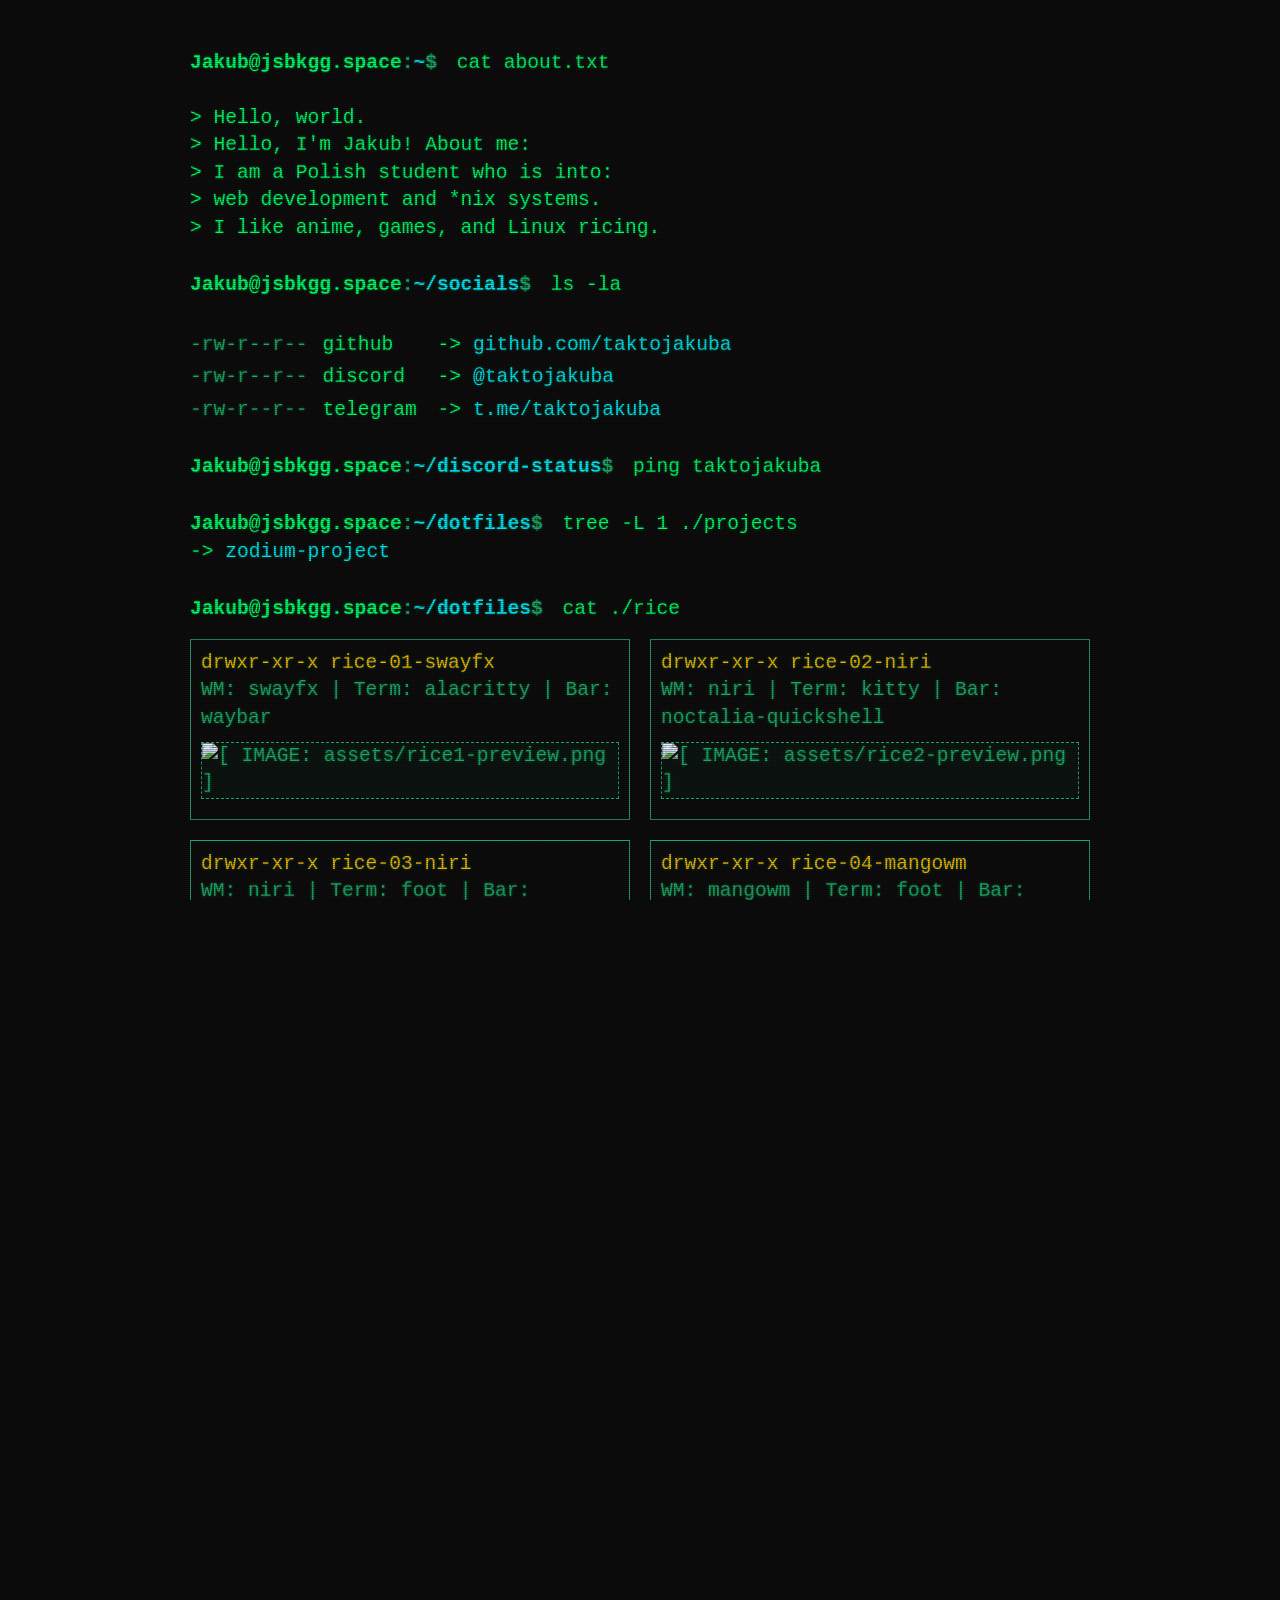
==== index.html @ 8326be29 "Update project section to include link to zodium-project" ====
<!DOCTYPE html>
<html lang="en">
<head>
  <meta charset="UTF-8">
  <meta name="viewport" content="width=device-width, initial-scale=1.0">
  <title>user@sys:Jsbkgg.space~</title>
  <link rel="stylesheet" href="main.css">
  <link rel="icon" type="image/x-icon" href="assets/favico.png">
</head>
<body>

  <div class="terminal">
    
    <div id="boot-log" class="section">
    </div>
    <div class="section about">
      <div><span class="prompt"><span class="prompt-user">Jakub@jsbkgg.space</span>:<span class="prompt-dir">~</span>$</span> cat about.txt</div>
      <br>
      <div>> Hello, world.</div>
      <div>> Hello, I'm Jakub! About me:</div>
      <div>> I am a Polish student who is into:</div>
      <div>> web development and *nix systems.</div>
      <div>> I like anime, games, and Linux ricing.</div>
    </div>

    <div class="section socials">
      <div><span class="prompt"><span class="prompt-user">Jakub@jsbkgg.space</span>:<span class="prompt-dir">~/socials</span>$</span> ls -la</div>
      <br>
      <div class="social-link">
        <span class="dim-text">-rw-r--r--</span>
        <span class="key">github</span>
        <span>-> <a href="https://github.com/taktojakuba" target="_blank">github.com/taktojakuba</a></span>
      </div>
      <div class="social-link">
        <span class="dim-text">-rw-r--r--</span>
        <span class="key">discord</span>
        <span>-> <a href="https://discordapp.com/users/768727776323829790" target="_blank">@taktojakuba</a></span>
      </div>
      <div class="social-link">
        <span class="dim-text">-rw-r--r--</span>
        <span class="key">telegram</span>
        <span>-> <a href="https://t.me/taktojakuba" target="_blank">t.me/taktojakuba</a></span>
      </div>
    </div>
    <div class="section discord">
        <div><span class="prompt"><span class="prompt-user">Jakub@jsbkgg.space</span>:<span class="prompt-dir">~/discord-status</span>$</span> ping taktojakuba</div>
        <div class="key" id="discord-status"></div>
    </div>
    <div class="section project">
        <div><span class="prompt"><span class="prompt-user">Jakub@jsbkgg.space</span>:<span class="prompt-dir">~/dotfiles</span>$</span> tree -L 1 ./projects</div>
        <span>-> <a href="https://zodium-project.github.io" target="_blank">zodium-project</a></span>
    </div>
    <div class="section ricing">
      <div><span class="prompt"><span class="prompt-user">Jakub@jsbkgg.space</span>:<span class="prompt-dir">~/dotfiles</span>$</span> cat ./rice</div>
      <div class="rice-grid">
        <div class="rice-card">
          <div class="accent-amber">drwxr-xr-x rice-01-swayfx</div>
          <div class="dim-text">WM: swayfx | Term: alacritty | Bar: waybar</div>
          <div class="rice-img-container">
            <img src="assets/rice1.png" alt="[ IMAGE: assets/rice1-preview.png ]">
          </div>
        </div>
        <div class="rice-card">
          <div class="accent-amber">drwxr-xr-x rice-02-niri</div>
          <div class="dim-text">WM: niri | Term: kitty | Bar: noctalia-quickshell</div>
          <div class="rice-img-container">
            <img src="assets/rice2.png" alt="[ IMAGE: assets/rice2-preview.png ]">
          </div>
        </div>
        <div class="rice-card">
          <div class="accent-amber">drwxr-xr-x rice-03-niri</div>
          <div class="dim-text">WM: niri | Term: foot | Bar: noctalia-quickshell</div>
          <div class="rice-img-container">
            <img src="assets/rice3.png" alt="[ IMAGE: assets/rice3-preview.png ]">
          </div>
        </div>
        <div class="rice-card">
          <div class="accent-amber">drwxr-xr-x rice-04-mangowm</div>
          <div class="dim-text">WM: mangowm | Term: foot | Bar: waybar</div>
          <div class="rice-img-container">
            <img src="assets/rice4.png" alt="[ IMAGE: assets/rice4-preview.png ]">
          </div>
        </div>
      </div>
    </div>
        <div class="section anime">
        <div>
            <span class="prompt">
            <span class="prompt-user">Jakub@jsbkgg.space</span>:<span class="prompt-dir">~/anime</span>$
            </span> ls -la favorites
        </div>
        <br>

        <div class="anime-item">
            <span class="dim-text">-rw-r--r--</span>
            <span class="key">steins_gate</span>
            <span>-> <a href="https://anilist.co/anime/9253/SteinsGate/" target="_blank">Steins;Gate</a></span>
        </div>

        <div class="anime-item">
            <span class="dim-text">-rw-r--r--</span>
            <span class="key">evangelion</span>
            <span>-> <a href="https://anilist.co/anime/30/Shin-Seiki-Evangelion/" target="_blank">Neon Genesis Evangelion</a></span>
        </div>

        <div class="anime-item">
            <span class="dim-text">-rw-r--r--</span>
            <span class="key">code_geass</span>
            <span>-> <a href="https://anilist.co/anime/1575/Code-Geass-Hangyaku-no-Lelouch/" target="_blank">Code Geass</a></span>
        </div>

        <div class="anime-item">
            <span class="dim-text">-rw-r--r--</span>
            <span class="key">edgerunners</span>
            <span>-> <a href="https://anilist.co/anime/120377/Cyberpunk-Edgerunners/" target="_blank">Cyberpunk Edgerunners</a></span>
        </div>

        <div class="anime-item">
            <span class="dim-text">-rw-r--r--</span>
            <span class="key">frieren</span>
            <span>-> <a href="https://anilist.co/anime/154587/Sousou-no-Frieren/" target="_blank">Sousou no Frieren</a></span>
        </div>

        <div class="anime-item">
            <span class="dim-text">-rw-r--r--</span>
            <span class="key">dr_stone</span>
            <span>-> <a href="https://anilist.co/anime/105333/Dr-STONE/" target="_blank">Dr. Stone</a></span>
        </div>

        <div class="anime-item">
            <span class="dim-text">-rw-r--r--</span>
            <span class="key">mushoku_tensei</span>
            <span>-> <a href="https://anilist.co/anime/108465/Mushoku-Tensei-Isekai-Ittara-Honki-Dasu/" target="_blank">Mushoku Tensei</a></span>
        </div>

        <div class="anime-item">
            <span class="dim-text">-rw-r--r--</span>
            <span class="key">darling_franxx</span>
            <span>-> <a href="https://anilist.co/anime/99423/Darling-in-the-Franxx/" target="_blank">Darling in the Franxx</a></span>
        </div>

        <div class="anime-item">
            <span class="dim-text">-rw-r--r--</span>
            <span class="key">sao</span>
            <span>-> <a href="https://anilist.co/anime/11757/Sword-Art-Online/" target="_blank">Sword Art Online</a></span>
        </div>

        <div class="anime-item">
            <span class="dim-text">-rw-r--r--</span>
            <span class="key">rezero</span>
            <span>-> <a href="https://anilist.co/anime/21355/ReZero-kara-Hajimeru-Isekai-Seikatsu/" target="_blank">Re:Zero</a></span>
        </div>

        <div class="anime-item">
            <span class="dim-text">-rw-r--r--</span>
            <span class="key">chainsaw_man</span>
            <span>-> <a href="https://anilist.co/anime/127230/Chainsaw-Man/" target="_blank">Chainsaw Man</a></span>
        </div>

        <div class="anime-item">
            <span class="dim-text">-rw-r--r--</span>
            <span class="key">bleach</span>
            <span>-> <a href="https://anilist.co/anime/269/BLEACH/" target="_blank">Bleach</a></span>
        </div>

        <div class="anime-item">
            <span class="dim-text">-rw-r--r--</span>
            <span class="key">tokyo_ghoul</span>
            <span>-> <a href="https://anilist.co/anime/20605/Tokyo-Ghoul/" target="_blank">Tokyo Ghoul</a></span>
        </div>

        <div class="anime-item">
            <span class="dim-text">-rw-r--r--</span>
            <span class="key">jjk</span>
            <span>-> <a href="https://anilist.co/anime/113415/Jujutsu-Kaisen/" target="_blank">Jujutsu Kaisen</a></span>
        </div>

        <div class="anime-item">
            <span class="dim-text">-rw-r--r--</span>
            <span class="key">spy_family</span>
            <span>-> <a href="https://anilist.co/anime/140960/SPYFAMILY/" target="_blank">Spy x Family</a></span>
        </div>
        </div>
    <div id="footer">
      <div class="dim-text">SYSLOG: System running normally. Daemon active.</div>
    </div>
  </div>

</body>
<script src="script.js"></script>
</html>
---- main.css ----
/* --- CSS VARIABLES --- */
    :root {
      --bg: #0b0b0b;
      --primary: #00ff66;
      --dim: #1faa6b;
      --amber: #ffb000;
      --red: #ff4d4d;
      --cyan: #00e5ff;
      --font-mono: 'Courier New', Courier, monospace;
    }

    /* --- GLOBAL & CRT EFFECTS --- */
    body, html {
      margin: 0;
      padding: 0;
      background-color: var(--bg);
      color: var(--primary);
      font-family: var(--font-mono);
      font-size: 19.6px;
      line-height: 1.4;
      height: 100%;
      overflow-x: hidden;
    }

    /* Scanline Overlay */
    body::before {
      content: " ";
      display: block;
      position: fixed;
      top: 0;
      left: 0;
      bottom: 0;
      right: 0;
      background: linear-gradient(rgba(18, 16, 16, 0) 50%, rgba(0, 0, 0, 0.25) 50%), linear-gradient(90deg, rgba(255, 0, 0, 0.06), rgba(0, 255, 0, 0.02), rgba(0, 0, 255, 0.06));
      z-index: 999;
      background-size: 100% 2px, 3px 100%;
      pointer-events: none;
    }

    /* Subtle Screen Flicker & Glow */
    .terminal {
      padding: 20px;
      max-width: 900px;
      margin: 0 auto;
      text-shadow: 0 0 3px rgba(0, 255, 102, 0.4);
      animation: flicker 0.15s infinite;
    }

    @keyframes flicker {
      0% { opacity: 0.98; }
      50% { opacity: 1; }
      100% { opacity: 0.99; }
    }

    /* --- UTILITY CLASSES --- */
    .prompt {
      color: var(--dim);
      font-weight: bold;
      margin-right: 8px;
    }
    
    .prompt-user {
      color: var(--primary);
    }
    
    .prompt-dir {
      color: var(--cyan);
    }

    .cursor {
      display: inline-block;
      width: 8px;
      height: 14px;
      background-color: var(--primary);
      animation: blink 1s step-end infinite;
      vertical-align: middle;
      margin-left: 2px;
    }

    @keyframes blink {
      0%, 100% { opacity: 1; }
      50% { opacity: 0; }
    }

    .accent-amber { color: var(--amber); }
    .accent-red { color: var(--red); }
    .accent-cyan { color: var(--cyan); }
    .dim-text { color: var(--dim); }

    a {
      color: var(--cyan);
      text-decoration: none;
    }
    
    a:hover {
      background-color: var(--cyan);
      color: var(--bg);
      text-shadow: none;
    }

    /* --- LAYOUT SECTIONS --- */
    .section {
      margin-bottom: 30px;
    }

    .ascii-line {
      color: var(--dim);
      margin: 10px 0;
    }

    /* Nav Menu */
    .nav-menu {
      display: flex;
      flex-direction: column;
      gap: 5px;
      margin-top: 10px;
    }
    
    .nav-item {
      display: inline-block;
      width: fit-content;
      cursor: pointer;
    }
    
    .nav-item:hover {
      background-color: var(--primary);
      color: var(--bg);
      text-shadow: none;
    }

    /* Ricing Showcase */
    .rice-grid {
      display: grid;
      grid-template-columns: repeat(auto-fit, minmax(300px, 1fr));
      gap: 20px;
      margin-top: 15px;
    }

    .rice-card {
      border: 1px solid var(--dim);
      padding: 10px;
      position: relative;
    }
    
    .rice-card:hover {
      border-color: var(--primary);
      box-shadow: 0 0 8px rgba(0, 255, 102, 0.2);
    }

    .rice-img-container {
      width: auto;
      height: auto;
      border: 1px dashed var(--dim);
      margin: 10px 0;
      display: flex;
      align-items: center;
      justify-content: center;
      color: var(--dim);
      background: rgba(31, 170, 107, 0.05);
    }

    /* Social Links */
    .social-link {
      display: flex;
      gap: 15px;
      margin: 5px 0;
    }
    
    .social-link .key {
      width: 100px;
    }

    /* Footer */
    #footer {
      border-top: 1px solid var(--dim);
      padding-top: 10px;
      margin-top: 40px;
      font-size: 12px;
    }
    img {
      max-width: 100%;
      height: 100%@;
    }
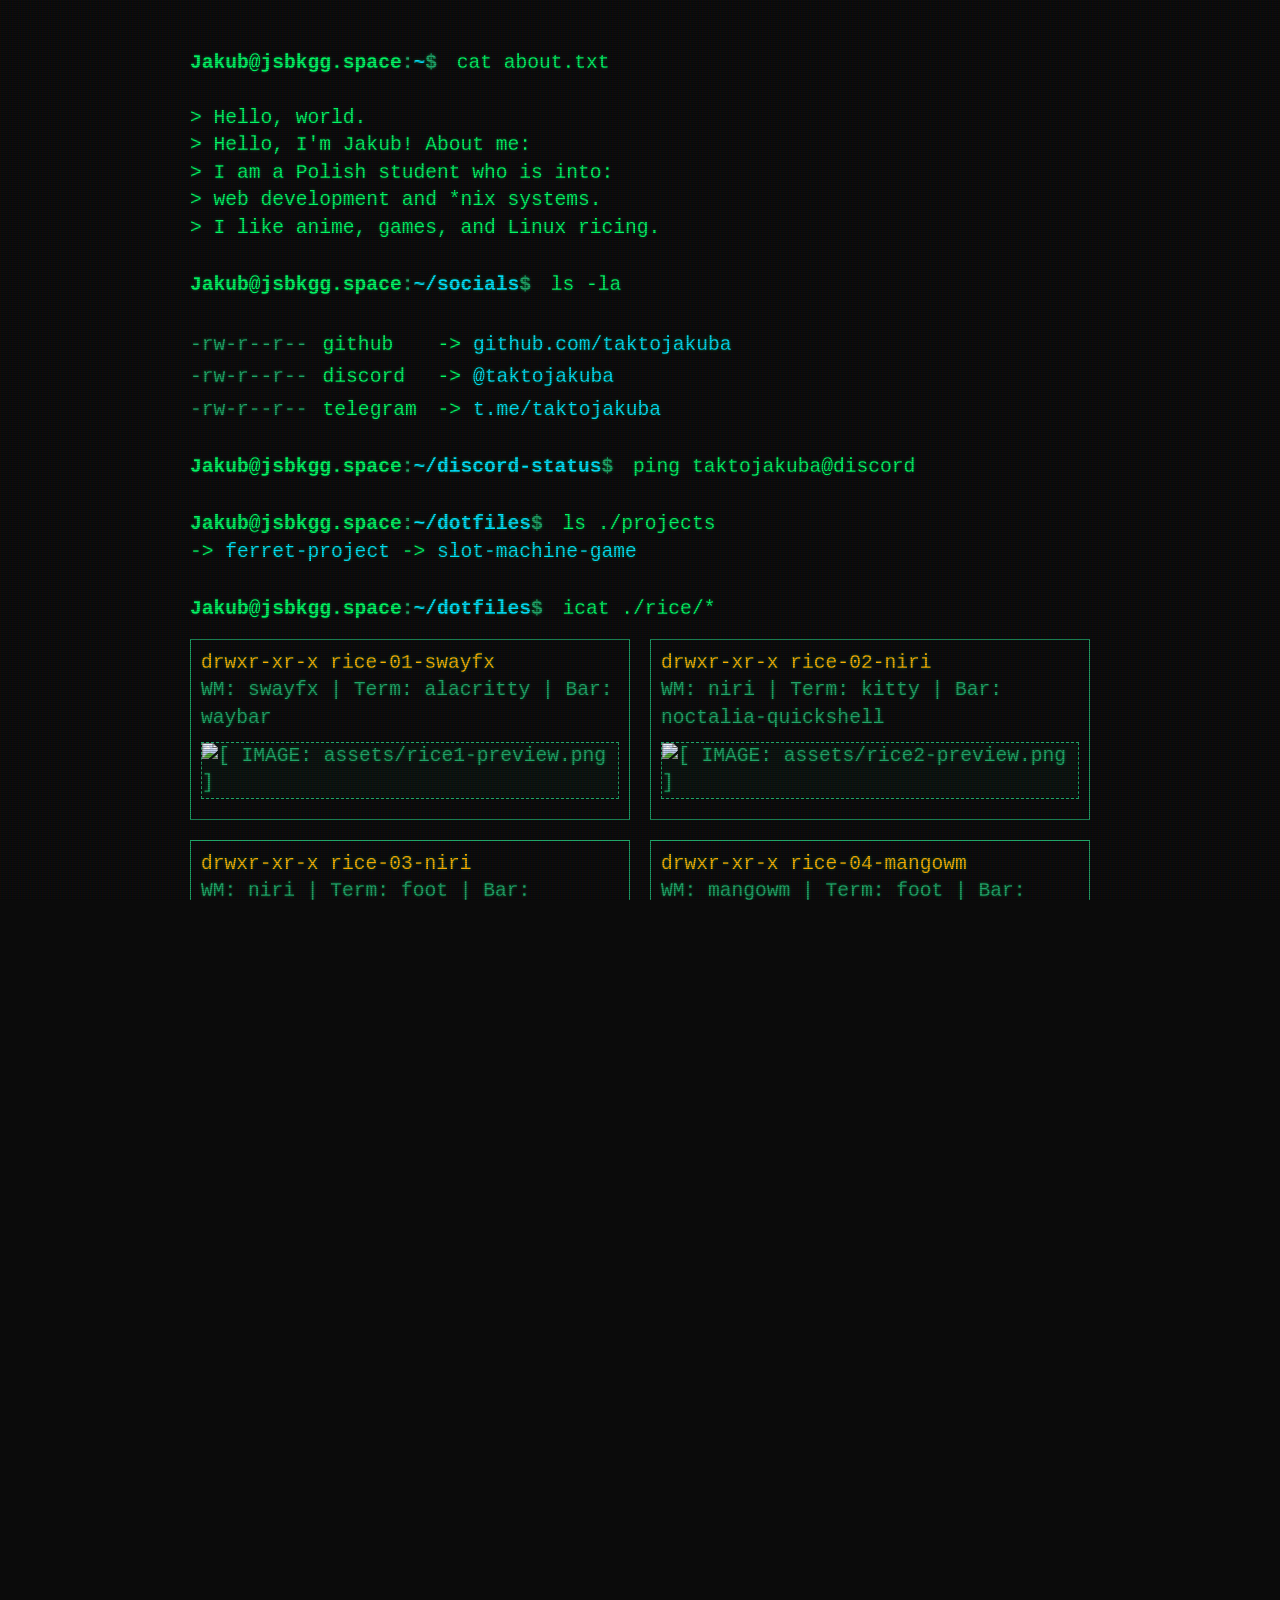
==== commit 40ae60b8: "Refactor HTML structure and improve JavaScript error handling in scraper and game files" ====
--- a/index.html
+++ b/index.html
@@ -1,191 +1,380 @@
-<!DOCTYPE html>
+<!doctype html>
 <html lang="en">
-<head>
-  <meta charset="UTF-8">
-  <meta name="viewport" content="width=device-width, initial-scale=1.0">
-  <title>user@sys:Jsbkgg.space~</title>
-  <link rel="stylesheet" href="main.css">
-  <link rel="icon" type="image/x-icon" href="assets/favico.png">
-</head>
-<body>
-
-  <div class="terminal">
-    
-    <div id="boot-log" class="section">
-    </div>
-    <div class="section about">
-      <div><span class="prompt"><span class="prompt-user">Jakub@jsbkgg.space</span>:<span class="prompt-dir">~</span>$</span> cat about.txt</div>
-      <br>
-      <div>> Hello, world.</div>
-      <div>> Hello, I'm Jakub! About me:</div>
-      <div>> I am a Polish student who is into:</div>
-      <div>> web development and *nix systems.</div>
-      <div>> I like anime, games, and Linux ricing.</div>
-    </div>
-
-    <div class="section socials">
-      <div><span class="prompt"><span class="prompt-user">Jakub@jsbkgg.space</span>:<span class="prompt-dir">~/socials</span>$</span> ls -la</div>
-      <br>
-      <div class="social-link">
-        <span class="dim-text">-rw-r--r--</span>
-        <span class="key">github</span>
-        <span>-> <a href="https://github.com/taktojakuba" target="_blank">github.com/taktojakuba</a></span>
-      </div>
-      <div class="social-link">
-        <span class="dim-text">-rw-r--r--</span>
-        <span class="key">discord</span>
-        <span>-> <a href="https://discordapp.com/users/768727776323829790" target="_blank">@taktojakuba</a></span>
-      </div>
-      <div class="social-link">
-        <span class="dim-text">-rw-r--r--</span>
-        <span class="key">telegram</span>
-        <span>-> <a href="https://t.me/taktojakuba" target="_blank">t.me/taktojakuba</a></span>
-      </div>
-    </div>
-    <div class="section discord">
-        <div><span class="prompt"><span class="prompt-user">Jakub@jsbkgg.space</span>:<span class="prompt-dir">~/discord-status</span>$</span> ping taktojakuba</div>
-        <div class="key" id="discord-status"></div>
-    </div>
-    <div class="section project">
-        <div><span class="prompt"><span class="prompt-user">Jakub@jsbkgg.space</span>:<span class="prompt-dir">~/dotfiles</span>$</span> tree -L 1 ./projects</div>
-        <span>-> <a href="https://zodium-project.github.io" target="_blank">zodium-project</a></span>
-    </div>
-    <div class="section ricing">
-      <div><span class="prompt"><span class="prompt-user">Jakub@jsbkgg.space</span>:<span class="prompt-dir">~/dotfiles</span>$</span> cat ./rice</div>
-      <div class="rice-grid">
-        <div class="rice-card">
-          <div class="accent-amber">drwxr-xr-x rice-01-swayfx</div>
-          <div class="dim-text">WM: swayfx | Term: alacritty | Bar: waybar</div>
-          <div class="rice-img-container">
-            <img src="assets/rice1.png" alt="[ IMAGE: assets/rice1-preview.png ]">
-          </div>
+    <head>
+        <meta charset="UTF-8" />
+        <meta name="viewport" content="width=device-width, initial-scale=1.0" />
+        <title>user@sys:Jsbkgg.space~</title>
+        <link rel="stylesheet" href="main.css" />
+        <link rel="icon" type="image/x-icon" href="assets/rei.svg" />
+    </head>
+    <body>
+        <div class="terminal">
+            <div id="boot-log" class="section"></div>
+            <div class="section about">
+                <div>
+                    <span class="prompt"
+                        ><span class="prompt-user">Jakub@jsbkgg.space</span
+                        >:<span class="prompt-dir">~</span>$</span
+                    >
+                    cat about.txt
+                </div>
+                <br />
+                <div>> Hello, world.</div>
+                <div>> Hello, I'm Jakub! About me:</div>
+                <div>> I am a Polish student who is into:</div>
+                <div>> web development and *nix systems.</div>
+                <div>> I like anime, games, and Linux ricing.</div>
+            </div>
+
+            <div class="section socials">
+                <div>
+                    <span class="prompt"
+                        ><span class="prompt-user">Jakub@jsbkgg.space</span
+                        >:<span class="prompt-dir">~/socials</span>$</span
+                    >
+                    ls -la
+                </div>
+                <br />
+                <div class="social-link">
+                    <span class="dim-text">-rw-r--r--</span>
+                    <span class="key">github</span>
+                    <span
+                        >->
+                        <a href="https://github.com/taktojakuba" target="_blank"
+                            >github.com/taktojakuba</a
+                        ></span
+                    >
+                </div>
+                <div class="social-link">
+                    <span class="dim-text">-rw-r--r--</span>
+                    <span class="key">discord</span>
+                    <span
+                        >->
+                        <a
+                            href="https://discordapp.com/users/768727776323829790"
+                            target="_blank"
+                            >@taktojakuba</a
+                        ></span
+                    >
+                </div>
+                <div class="social-link">
+                    <span class="dim-text">-rw-r--r--</span>
+                    <span class="key">telegram</span>
+                    <span
+                        >->
+                        <a href="https://t.me/taktojakuba" target="_blank"
+                            >t.me/taktojakuba</a
+                        ></span
+                    >
+                </div>
+            </div>
+            <div class="section discord">
+                <div>
+                    <span class="prompt"
+                        ><span class="prompt-user">Jakub@jsbkgg.space</span
+                        >:<span class="prompt-dir">~/discord-status</span
+                        >$</span
+                    >
+                    ping taktojakuba@discord
+                </div>
+                <div class="key" id="discord-status"></div>
+            </div>
+            <div class="section project">
+                <div>
+                    <span class="prompt"
+                        ><span class="prompt-user">Jakub@jsbkgg.space</span
+                        >:<span class="prompt-dir">~/dotfiles</span>$</span
+                    >
+                    ls ./projects
+                </div>
+                <span
+                    >->
+                    <a href="https://ferretlinux.org" target="_blank"
+                        >ferret-project</a
+                    ></span
+                ><span>
+                    ->
+                    <a
+                        href="https://jsbkgg.space/slot-machine-game"
+                        target="_blank"
+                        >slot-machine-game</a
+                    ></span
+                >
+            </div>
+            <div class="section ricing">
+                <div>
+                    <span class="prompt"
+                        ><span class="prompt-user">Jakub@jsbkgg.space</span
+                        >:<span class="prompt-dir">~/dotfiles</span>$</span
+                    >
+                    icat ./rice/*
+                </div>
+                <div class="rice-grid">
+                    <div class="rice-card">
+                        <div class="accent-amber">
+                            drwxr-xr-x rice-01-swayfx
+                        </div>
+                        <div class="dim-text">
+                            WM: swayfx | Term: alacritty | Bar: waybar
+                        </div>
+                        <div class="rice-img-container">
+                            <img
+                                src="assets/rice1.png"
+                                alt="[ IMAGE: assets/rice1-preview.png ]"
+                            />
+                        </div>
+                    </div>
+                    <div class="rice-card">
+                        <div class="accent-amber">drwxr-xr-x rice-02-niri</div>
+                        <div class="dim-text">
+                            WM: niri | Term: kitty | Bar: noctalia-quickshell
+                        </div>
+                        <div class="rice-img-container">
+                            <img
+                                src="assets/rice2.png"
+                                alt="[ IMAGE: assets/rice2-preview.png ]"
+                            />
+                        </div>
+                    </div>
+                    <div class="rice-card">
+                        <div class="accent-amber">drwxr-xr-x rice-03-niri</div>
+                        <div class="dim-text">
+                            WM: niri | Term: foot | Bar: noctalia-quickshell
+                        </div>
+                        <div class="rice-img-container">
+                            <img
+                                src="assets/rice3.png"
+                                alt="[ IMAGE: assets/rice3-preview.png ]"
+                            />
+                        </div>
+                    </div>
+                    <div class="rice-card">
+                        <div class="accent-amber">
+                            drwxr-xr-x rice-04-mangowm
+                        </div>
+                        <div class="dim-text">
+                            WM: mangowm | Term: foot | Bar: waybar
+                        </div>
+                        <div class="rice-img-container">
+                            <img
+                                src="assets/rice4.png"
+                                alt="[ IMAGE: assets/rice4-preview.png ]"
+                            />
+                        </div>
+                    </div>
+                </div>
+            </div>
+            <div class="section anime">
+                <div>
+                    <span class="prompt">
+                        <span class="prompt-user">Jakub@jsbkgg.space</span
+                        >:<span class="prompt-dir">~/anime</span>$
+                    </span>
+                    ls -la favorites
+                </div>
+                <br />
+
+                <div class="anime-item">
+                    <span class="dim-text">-rw-r--r--</span>
+                    <span class="key">steins_gate</span>
+                    <span
+                        >->
+                        <a
+                            href="https://anilist.co/anime/9253/SteinsGate/"
+                            target="_blank"
+                            >Steins;Gate</a
+                        ></span
+                    >
+                </div>
+
+                <div class="anime-item">
+                    <span class="dim-text">-rw-r--r--</span>
+                    <span class="key">evangelion</span>
+                    <span
+                        >->
+                        <a
+                            href="https://anilist.co/anime/30/Shin-Seiki-Evangelion/"
+                            target="_blank"
+                            >Neon Genesis Evangelion</a
+                        ></span
+                    >
+                </div>
+
+                <div class="anime-item">
+                    <span class="dim-text">-rw-r--r--</span>
+                    <span class="key">code_geass</span>
+                    <span
+                        >->
+                        <a
+                            href="https://anilist.co/anime/1575/Code-Geass-Hangyaku-no-Lelouch/"
+                            target="_blank"
+                            >Code Geass</a
+                        ></span
+                    >
+                </div>
+
+                <div class="anime-item">
+                    <span class="dim-text">-rw-r--r--</span>
+                    <span class="key">edgerunners</span>
+                    <span
+                        >->
+                        <a
+                            href="https://anilist.co/anime/120377/Cyberpunk-Edgerunners/"
+                            target="_blank"
+                            >Cyberpunk Edgerunners</a
+                        ></span
+                    >
+                </div>
+
+                <div class="anime-item">
+                    <span class="dim-text">-rw-r--r--</span>
+                    <span class="key">frieren</span>
+                    <span
+                        >->
+                        <a
+                            href="https://anilist.co/anime/154587/Sousou-no-Frieren/"
+                            target="_blank"
+                            >Sousou no Frieren</a
+                        ></span
+                    >
+                </div>
+
+                <div class="anime-item">
+                    <span class="dim-text">-rw-r--r--</span>
+                    <span class="key">dr_stone</span>
+                    <span
+                        >->
+                        <a
+                            href="https://anilist.co/anime/105333/Dr-STONE/"
+                            target="_blank"
+                            >Dr. Stone</a
+                        ></span
+                    >
+                </div>
+
+                <div class="anime-item">
+                    <span class="dim-text">-rw-r--r--</span>
+                    <span class="key">mushoku_tensei</span>
+                    <span
+                        >->
+                        <a
+                            href="https://anilist.co/anime/108465/Mushoku-Tensei-Isekai-Ittara-Honki-Dasu/"
+                            target="_blank"
+                            >Mushoku Tensei</a
+                        ></span
+                    >
+                </div>
+
+                <div class="anime-item">
+                    <span class="dim-text">-rw-r--r--</span>
+                    <span class="key">darling_franxx</span>
+                    <span
+                        >->
+                        <a
+                            href="https://anilist.co/anime/99423/Darling-in-the-Franxx/"
+                            target="_blank"
+                            >Darling in the Franxx</a
+                        ></span
+                    >
+                </div>
+
+                <div class="anime-item">
+                    <span class="dim-text">-rw-r--r--</span>
+                    <span class="key">sao</span>
+                    <span
+                        >->
+                        <a
+                            href="https://anilist.co/anime/11757/Sword-Art-Online/"
+                            target="_blank"
+                            >Sword Art Online</a
+                        ></span
+                    >
+                </div>
+
+                <div class="anime-item">
+                    <span class="dim-text">-rw-r--r--</span>
+                    <span class="key">rezero</span>
+                    <span
+                        >->
+                        <a
+                            href="https://anilist.co/anime/21355/ReZero-kara-Hajimeru-Isekai-Seikatsu/"
+                            target="_blank"
+                            >Re:Zero</a
+                        ></span
+                    >
+                </div>
+
+                <div class="anime-item">
+                    <span class="dim-text">-rw-r--r--</span>
+                    <span class="key">chainsaw_man</span>
+                    <span
+                        >->
+                        <a
+                            href="https://anilist.co/anime/127230/Chainsaw-Man/"
+                            target="_blank"
+                            >Chainsaw Man</a
+                        ></span
+                    >
+                </div>
+
+                <div class="anime-item">
+                    <span class="dim-text">-rw-r--r--</span>
+                    <span class="key">bleach</span>
+                    <span
+                        >->
+                        <a
+                            href="https://anilist.co/anime/269/BLEACH/"
+                            target="_blank"
+                            >Bleach</a
+                        ></span
+                    >
+                </div>
+
+                <div class="anime-item">
+                    <span class="dim-text">-rw-r--r--</span>
+                    <span class="key">tokyo_ghoul</span>
+                    <span
+                        >->
+                        <a
+                            href="https://anilist.co/anime/20605/Tokyo-Ghoul/"
+                            target="_blank"
+                            >Tokyo Ghoul</a
+                        ></span
+                    >
+                </div>
+
+                <div class="anime-item">
+                    <span class="dim-text">-rw-r--r--</span>
+                    <span class="key">jjk</span>
+                    <span
+                        >->
+                        <a
+                            href="https://anilist.co/anime/113415/Jujutsu-Kaisen/"
+                            target="_blank"
+                            >Jujutsu Kaisen</a
+                        ></span
+                    >
+                </div>
+
+                <div class="anime-item">
+                    <span class="dim-text">-rw-r--r--</span>
+                    <span class="key">spy_family</span>
+                    <span
+                        >->
+                        <a
+                            href="https://anilist.co/anime/140960/SPYFAMILY/"
+                            target="_blank"
+                            >Spy x Family</a
+                        ></span
+                    >
+                </div>
+            </div>
+            <div id="footer">
+                <div class="dim-text">
+                    SYSLOG: System running normally. Daemon active.
+                </div>
+            </div>
         </div>
-        <div class="rice-card">
-          <div class="accent-amber">drwxr-xr-x rice-02-niri</div>
-          <div class="dim-text">WM: niri | Term: kitty | Bar: noctalia-quickshell</div>
-          <div class="rice-img-container">
-            <img src="assets/rice2.png" alt="[ IMAGE: assets/rice2-preview.png ]">
-          </div>
-        </div>
-        <div class="rice-card">
-          <div class="accent-amber">drwxr-xr-x rice-03-niri</div>
-          <div class="dim-text">WM: niri | Term: foot | Bar: noctalia-quickshell</div>
-          <div class="rice-img-container">
-            <img src="assets/rice3.png" alt="[ IMAGE: assets/rice3-preview.png ]">
-          </div>
-        </div>
-        <div class="rice-card">
-          <div class="accent-amber">drwxr-xr-x rice-04-mangowm</div>
-          <div class="dim-text">WM: mangowm | Term: foot | Bar: waybar</div>
-          <div class="rice-img-container">
-            <img src="assets/rice4.png" alt="[ IMAGE: assets/rice4-preview.png ]">
-          </div>
-        </div>
-      </div>
-    </div>
-        <div class="section anime">
-        <div>
-            <span class="prompt">
-            <span class="prompt-user">Jakub@jsbkgg.space</span>:<span class="prompt-dir">~/anime</span>$
-            </span> ls -la favorites
-        </div>
-        <br>
-
-        <div class="anime-item">
-            <span class="dim-text">-rw-r--r--</span>
-            <span class="key">steins_gate</span>
-            <span>-> <a href="https://anilist.co/anime/9253/SteinsGate/" target="_blank">Steins;Gate</a></span>
-        </div>
-
-        <div class="anime-item">
-            <span class="dim-text">-rw-r--r--</span>
-            <span class="key">evangelion</span>
-            <span>-> <a href="https://anilist.co/anime/30/Shin-Seiki-Evangelion/" target="_blank">Neon Genesis Evangelion</a></span>
-        </div>
-
-        <div class="anime-item">
-            <span class="dim-text">-rw-r--r--</span>
-            <span class="key">code_geass</span>
-            <span>-> <a href="https://anilist.co/anime/1575/Code-Geass-Hangyaku-no-Lelouch/" target="_blank">Code Geass</a></span>
-        </div>
-
-        <div class="anime-item">
-            <span class="dim-text">-rw-r--r--</span>
-            <span class="key">edgerunners</span>
-            <span>-> <a href="https://anilist.co/anime/120377/Cyberpunk-Edgerunners/" target="_blank">Cyberpunk Edgerunners</a></span>
-        </div>
-
-        <div class="anime-item">
-            <span class="dim-text">-rw-r--r--</span>
-            <span class="key">frieren</span>
-            <span>-> <a href="https://anilist.co/anime/154587/Sousou-no-Frieren/" target="_blank">Sousou no Frieren</a></span>
-        </div>
-
-        <div class="anime-item">
-            <span class="dim-text">-rw-r--r--</span>
-            <span class="key">dr_stone</span>
-            <span>-> <a href="https://anilist.co/anime/105333/Dr-STONE/" target="_blank">Dr. Stone</a></span>
-        </div>
-
-        <div class="anime-item">
-            <span class="dim-text">-rw-r--r--</span>
-            <span class="key">mushoku_tensei</span>
-            <span>-> <a href="https://anilist.co/anime/108465/Mushoku-Tensei-Isekai-Ittara-Honki-Dasu/" target="_blank">Mushoku Tensei</a></span>
-        </div>
-
-        <div class="anime-item">
-            <span class="dim-text">-rw-r--r--</span>
-            <span class="key">darling_franxx</span>
-            <span>-> <a href="https://anilist.co/anime/99423/Darling-in-the-Franxx/" target="_blank">Darling in the Franxx</a></span>
-        </div>
-
-        <div class="anime-item">
-            <span class="dim-text">-rw-r--r--</span>
-            <span class="key">sao</span>
-            <span>-> <a href="https://anilist.co/anime/11757/Sword-Art-Online/" target="_blank">Sword Art Online</a></span>
-        </div>
-
-        <div class="anime-item">
-            <span class="dim-text">-rw-r--r--</span>
-            <span class="key">rezero</span>
-            <span>-> <a href="https://anilist.co/anime/21355/ReZero-kara-Hajimeru-Isekai-Seikatsu/" target="_blank">Re:Zero</a></span>
-        </div>
-
-        <div class="anime-item">
-            <span class="dim-text">-rw-r--r--</span>
-            <span class="key">chainsaw_man</span>
-            <span>-> <a href="https://anilist.co/anime/127230/Chainsaw-Man/" target="_blank">Chainsaw Man</a></span>
-        </div>
-
-        <div class="anime-item">
-            <span class="dim-text">-rw-r--r--</span>
-            <span class="key">bleach</span>
-            <span>-> <a href="https://anilist.co/anime/269/BLEACH/" target="_blank">Bleach</a></span>
-        </div>
-
-        <div class="anime-item">
-            <span class="dim-text">-rw-r--r--</span>
-            <span class="key">tokyo_ghoul</span>
-            <span>-> <a href="https://anilist.co/anime/20605/Tokyo-Ghoul/" target="_blank">Tokyo Ghoul</a></span>
-        </div>
-
-        <div class="anime-item">
-            <span class="dim-text">-rw-r--r--</span>
-            <span class="key">jjk</span>
-            <span>-> <a href="https://anilist.co/anime/113415/Jujutsu-Kaisen/" target="_blank">Jujutsu Kaisen</a></span>
-        </div>
-
-        <div class="anime-item">
-            <span class="dim-text">-rw-r--r--</span>
-            <span class="key">spy_family</span>
-            <span>-> <a href="https://anilist.co/anime/140960/SPYFAMILY/" target="_blank">Spy x Family</a></span>
-        </div>
-        </div>
-    <div id="footer">
-      <div class="dim-text">SYSLOG: System running normally. Daemon active.</div>
-    </div>
-  </div>
-
-</body>
-<script src="script.js"></script>
+    </body>
+    <script src="script.js"></script>
 </html>
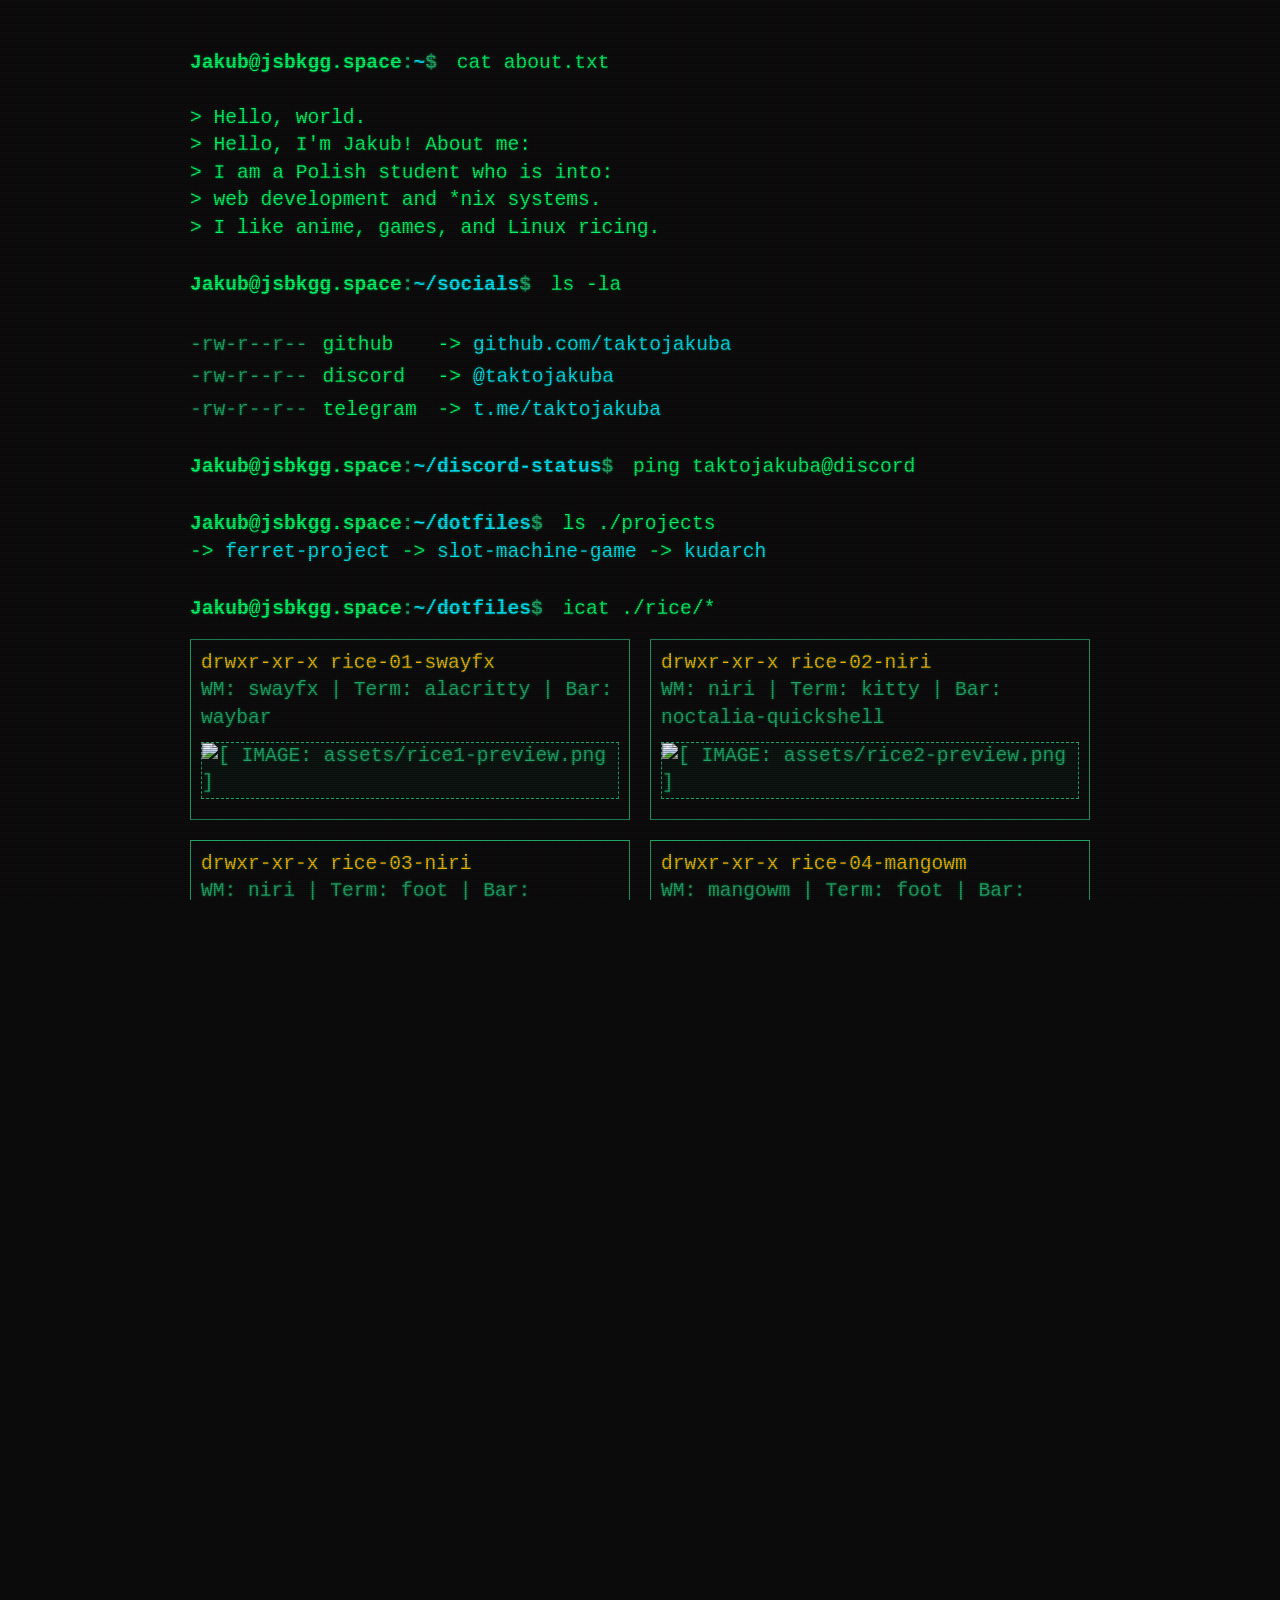
==== commit 7e3680c6: "add kudarch to the list of projects" ====
--- a/index.html
+++ b/index.html
@@ -100,6 +100,14 @@
                         >slot-machine-game</a
                     ></span
                 >
+                <span>
+                    ->
+                    <a
+                        href="https://github.com/taktojakuba/kudarch"
+                        target="_blank"
+                        >kudarch</a
+                    ></span
+                >
             </div>
             <div class="section ricing">
                 <div>
